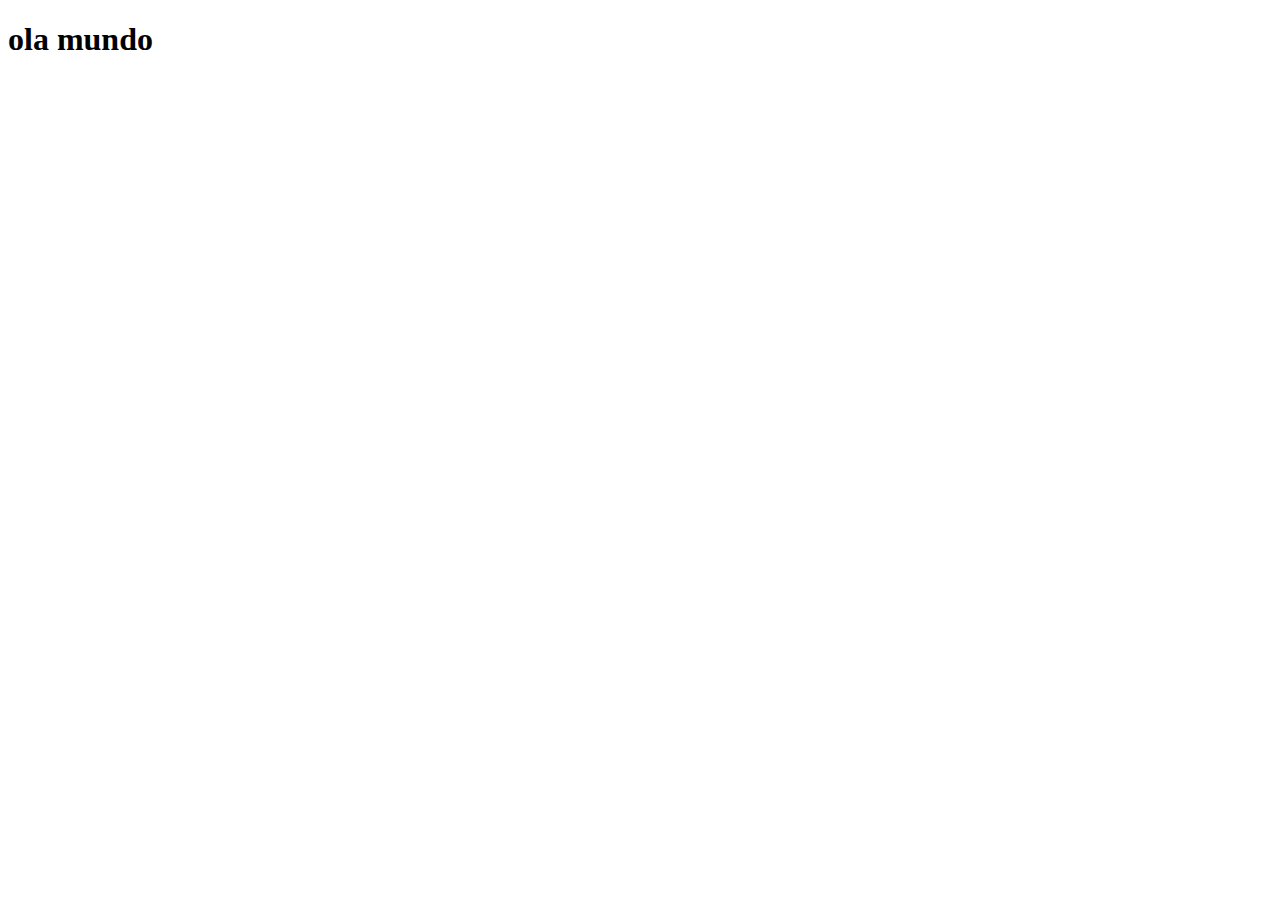
==== index.html @ dfd49df0 "Create index.html" ====
<!DOCTYPE html>
<html lang="pt-br">
<head>
    <meta charset="UTF-8">
    <meta http-equiv="X-UA-Compatible" content="IE=edge">
    <meta name="viewport" content="width=device-width, initial-scale=1.0">
    <link rel="shortcut icon" href="favicon.ico" type="image/x-icon">
    <title>Redes Sociais</title>
   
</head>
<body>
    <h1>ola mundo</h1>
</body>
</html>
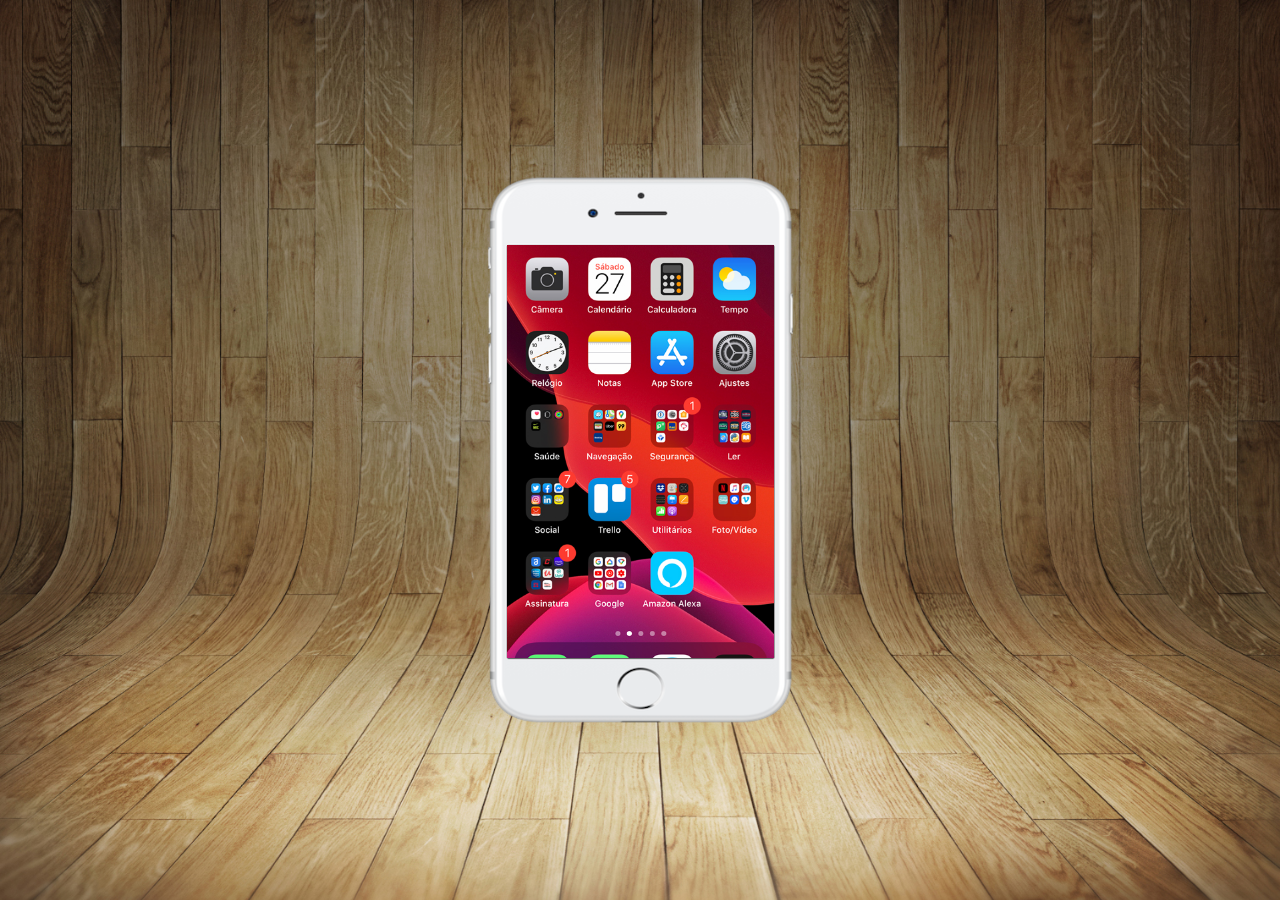
==== commit dffd4e90: "projetsc" ====
--- a/index.html
+++ b/index.html
@@ -6,9 +6,19 @@
     <meta name="viewport" content="width=device-width, initial-scale=1.0">
     <link rel="shortcut icon" href="favicon.ico" type="image/x-icon">
     <title>Redes Sociais</title>
+    <link rel="stylesheet" href="estilos/style.css">
    
 </head>
 <body>
-    <h1>ola mundo</h1>
+    <main>
+        <section id="telefone">
+            <iframe src="home.html" frameborder="0" name="tela" id="tela"></iframe>
+        </section>
+        <section id="redes">
+
+        </section>
+
+
+    </main>
 </body>
 </html>--- a/estilos/style.css
+++ b/estilos/style.css
@@ -0,0 +1,38 @@
+@charset "URTF-8";
+
+* {
+    margin: 0px;
+    padding: 0px;
+    font-family: Arial, Helvetica, sans-serif;
+}
+
+html, body {
+    height: 100vh;
+    width: 100vw;
+    background: url(../imagens/fundo-madeira.jpg) no-repeat top center;
+    background-size: cover;
+    background-attachment: fixed;
+
+}
+main {
+    height: 100vh;
+    
+    display: flex;
+    justify-content: center;
+    align-items: center;
+    
+}
+#telefone {
+    
+    background: url(../imagens/frame-iphone.png) no-repeat;
+    
+    height: 550px;
+    width: 311px;
+}
+#tela {
+    position: relative;
+    top: 70px;
+    left: 22px;
+    width: 267px;
+    height: 413px;
+}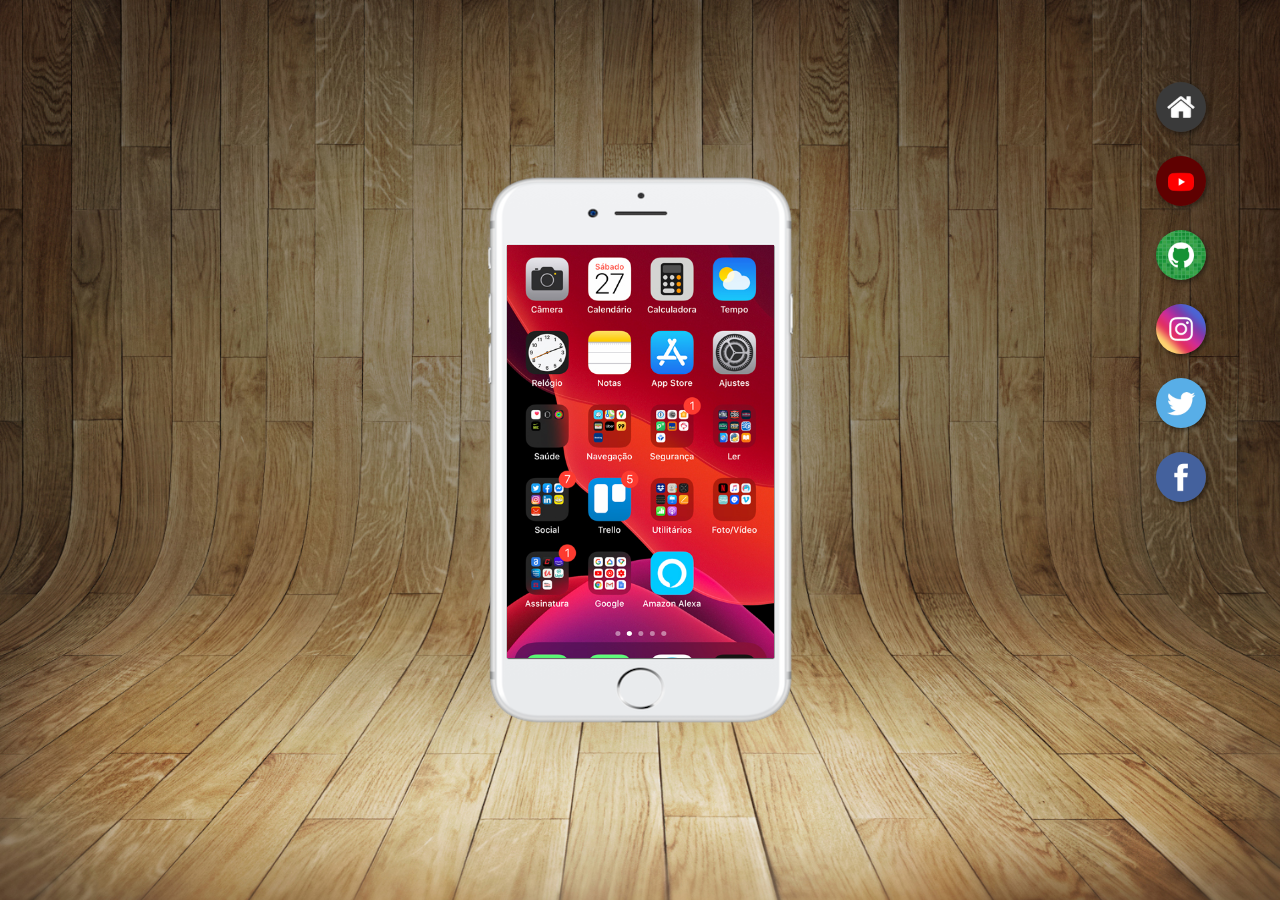
==== commit b51b7ba1: "botoes on" ====
--- a/index.html
+++ b/index.html
@@ -15,7 +15,12 @@
             <iframe src="home.html" frameborder="0" name="tela" id="tela"></iframe>
         </section>
         <section id="redes">
-
+            <a href="#" target="tela"><img src="imagens/logo-home.jpg" alt=""></a> <br>
+            <a href="#"><img src="imagens/logo-youtube.jpg" alt=""></a> <br>
+            <a href="#"><img src="imagens/logo-github.jpg" alt=""></a> <br>
+            <a href="#"><img src="imagens/logo-instagram.jpg" alt=""></a> <br>
+            <a href="#" target="tela"><img src="imagens/logo-twitter.jpg" alt=""></a> <br>
+            <a href="#" target="tela"><img src="imagens/logo-facebook.jpg" alt=""></a>
         </section>
 
 
--- a/estilos/style.css
+++ b/estilos/style.css
@@ -35,4 +35,23 @@
     left: 22px;
     width: 267px;
     height: 413px;
+}
+section#redes {
+    position: absolute;
+    right: 5%;
+    top: 8%;
+}
+section#redes img {
+    width: 50px;
+    margin: 10px;
+    border-radius: 50%;
+    box-shadow: 2px 2px 5px rgba(0, 0, 0, 0.486);
+    box-sizing: border-box;
+    
+}
+section#redes img:hover {
+    border: 2px solid rgba(255, 255, 255, 0.329);
+    box-shadow: 5px 5px 10px rgba(0, 0, 0, 0.486);
+    transform: translate(-3px, -3px);
+    transition-duration: .2s;
 }